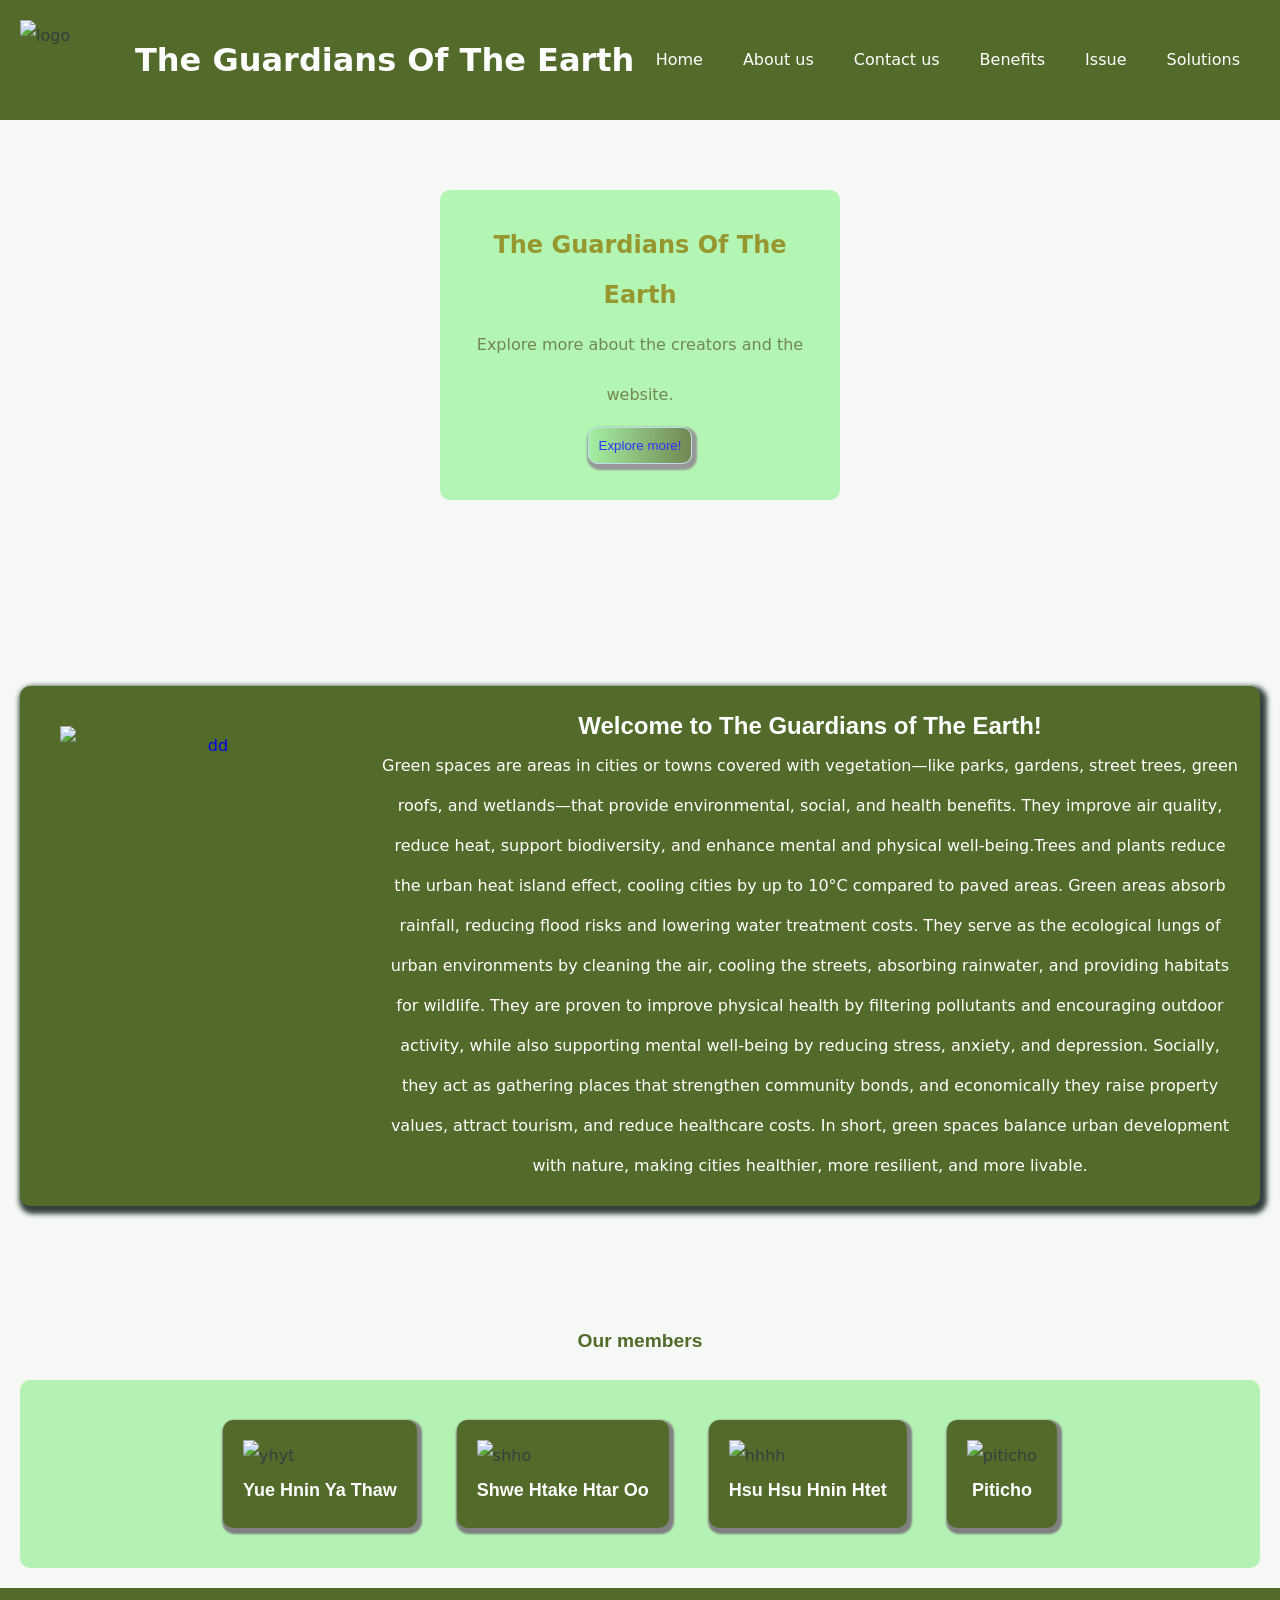
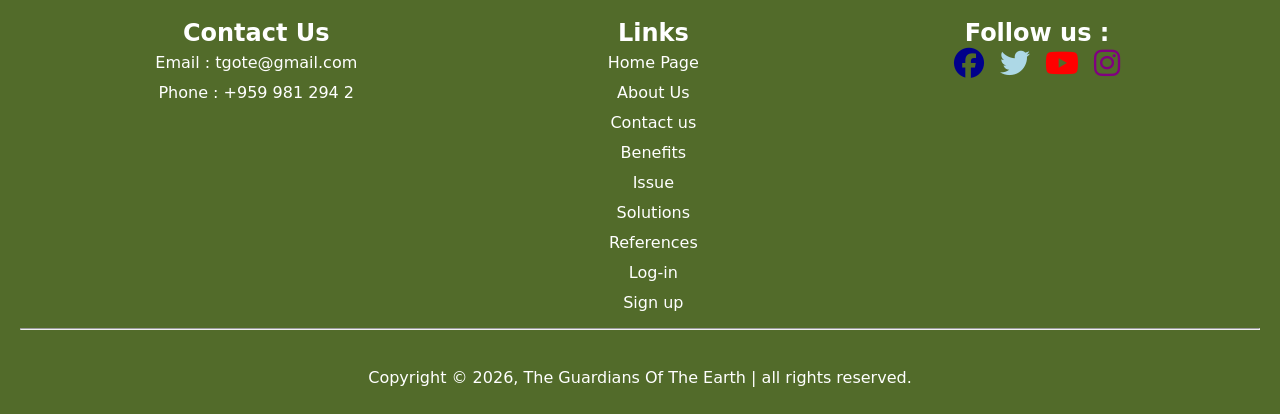
==== about_us.html @ bc776766 "Add files via upload" ====
<!DOCTYPE html>
<html lang="en">
<head>
    <meta charset="UTF-8">
    <meta name="viewport" content="width=device-width, initial-scale=1.0">
    <title>About Us</title>
    <link rel="stylesheet" href="style.css">
    <link rel="stylesheet" href="https://cdnjs.cloudflare.com/ajax/libs/font-awesome/6.5.0/css/all.min.css">
</head>
<body>
    <!--Header-->
    <div class="header">
        <div class="header-logo">
            <img src="images/Screenshot_2026-05-04_095902-removebg-preview.png" alt="logo">
            <h1>The Guardians Of The Earth</h1>
        </div>
        <!--Hamburger menu, checkbox-->
        <input type="checkbox" id="menu-check">
        <label for="menu-check" class="header-menu-icon">☰</label>
        <!--Hamburger menu ends-->
        <ul class="header-menu" type="none">
            <li><a href="index.html">Home</a></li>
            <li><a href="about_us.html">About us</a></li>
            <li><a href="contact_us.html">Contact us</a></li>
            <li><a href="benefits.html">Benefits</a></li>
            <li><a href="issue.html">Issue</a></li>
            <li><a href="daily_habits.html">Solutions</a></li>
        </ul>
    </div>
    <!--Header end-->
    <!--Content-->
    <div class="au-hero-container">
        <div class="au-hero-content">
            <h2>The Guardians Of The Earth</h2>
            <p>Explore more about the creators and the website. </p>
            <button><a href="#Intro">Explore more!</a></button>

        </div>
    </div>
    <br>
    <br>
    <br>
    <div class="au-content">
        <div class="au-container">
            <a href="images/Screenshot_2026-05-04_095902-removebg-preview.png"><img src="images/Screenshot_2026-05-04_095902-removebg-preview.png" alt="dd"></a>
            <h2 id="Intro">Welcome to The Guardians of The Earth!</h2>
            <p>Green spaces are areas in cities or towns covered with vegetation—like parks, gardens, street trees, green roofs, and wetlands—that provide environmental, social, and health benefits. They improve air quality, reduce heat, support biodiversity, and enhance mental and physical well-being.Trees and plants reduce the urban heat island effect, cooling cities by up to 10°C compared to paved areas.  Green areas absorb rainfall, reducing flood risks and lowering water treatment costs. They serve as the ecological lungs of urban environments by cleaning the air, cooling the streets, absorbing rainwater, and providing habitats for wildlife. They are proven to improve physical health by filtering pollutants and encouraging outdoor activity, while also supporting mental well‑being by reducing stress, anxiety, and depression. Socially, they act as gathering places that strengthen community bonds, and economically they raise property values, attract tourism, and reduce healthcare costs. In short, green spaces balance urban development with nature, making cities healthier, more resilient, and more livable.    <p>
        </div>
        <br>
        <br>
        <br>
    
        <h2 class="au-jj">Our members</h2>
        <div class="au-members">
            <div class="au-member-card">
                <img src="images/Yue Hnin.jpg" alt="yhyt">
                <h4>Yue Hnin Ya Thaw</h4>
            </div>
            <div class="au-member-card">
                <img src="images/shhO.jpg" alt="shho">
                <h4>Shwe Htake Htar Oo</h4>
            </div>
            <div class="au-member-card">
                <img src="images/Hsu Hsu Hnin Htet.jpg" alt="hhhh">
                <h4>Hsu Hsu Hnin Htet</h4>
            </div>
            <div class="au-member-card">
                <img src="images/Piticho.png" alt="piticho">
                <h4>Piticho</h4>
            </div>
        </div>
    </div>
    </div>
    <!--Footer start-->
    <div class="footer">
        <div class="footer-container">
            <div class="footer-content">
                <h2>Contact Us</h2>
                <p>Email : <a href=" ">tgote@gmail.com</a></p>
                <p>Phone : +959 981 294 2</p>
            </div>
            <div class="footer-links">
                <h2>Links</h2>
                <ul type="none">
                    <li><a href="#Greenspaces">Home Page</a></li>
                    <li><a href="about_us.html">About Us</a></li>
                    <li><a href="contact_us.html">Contact us</a></li>
                    <li><a href="benefits.html">Benefits</a></li>
                    <li><a href="issue.html">Issue</a></li>
                    <li><a href="daily_habits.html">Solutions</a></li>
                    <li><a href="references.html">References</a></li>
                    <li><a href="sign_in.html">Log-in</a></li>
                    <li><a href="register.html">Sign up</a></li>
                </ul>
            </div>
            <div class="footer-icons">
                <h2>Follow us : </h2>
                <a href="#" class="ft-facebook"><i class="fab fa-facebook"></i></a>
                <a href="#" class="ft-twitter"><i class="fab fa-twitter"></i></a>
                <a href="#" class="ft-youtube"><i class="fab fa-youtube"></i></a>
                <a href="#" class="ft-instagram"><i class="fab fa-instagram"></i></a>
            </div>
        </div>
        <hr>
        <br>
        <p>Copyright &copy; 2026, The Guardians Of The Earth | all rights reserved.</p>
    </div>

</body>
</html>
---- style.css ----
*{
    padding: 0px;
    margin: 0px;
    box-sizing: border-box;
}
body{
    background-color: beige;
    justify-content: center;
    align-items: center;
}
/*nav*/
.header{
    background-color: rgb(82, 107, 42);
    display: flex;
    justify-content: space-between;
    align-items: center;
    padding: 20px;
    position: sticky;
    top: 0;
    z-index: 10;
}
.header-logo{
    display: flex;
    align-items: center;
    gap: 30px;
}
.header-logo h1{
    color: white;
}
.header-logo img{
    width: 85px;
    height: 80px;
}
.header-menu{
    display: flex;
}
.header-menu li a{
    color: white;
    text-decoration: none;
    padding: 20px;
}
.header-menu li a:hover{
    background-color: skyblue;
    border-radius: 5px;
    padding: 7px;
}
#menu-check{
    display: none;
}
.header-menu-icon{
    display: none;
    font-size: 30px;
    color: skyblue;

}
@media (max-width:600px) {
    .header-menu{
        display: none;
        flex-direction: column;
        position: absolute;
        left: 0;
        top: 120px;
        width: 100%;
        background-color: rgb(42, 60, 12);
        text-align: center;
        padding: 10px;
    }
    #menu-check:checked ~ .header-menu{
        display: flex;

    }
    .header-menu-icon{
        display: block;
    }
}
/*nav-end*/
/*content*/
.homepage-hero-container{
    background: url(images/Inya-Lake-Park-in-Yangon.webp) no-repeat center bottom;
    height: 450px;
    background-size: cover;
    position: relative;
    display: flex;
    justify-content: center;
    align-items: center;
}
.homepage-hero-content{

    border-radius: 10px;
    background-color: rgb(163, 245, 164);
    opacity: 0.8;
    width: 400px;
    position: absolute;
    /*top: 140px;
    left: 550px;*/
    margin: 10px;
    padding: 30px;
    text-align: center;
    color: olive;
    line-height: 30px;
}
.homepage-hero-content p{
    color: rgb(82, 107, 42);
}
.homepage-hero-content button{
    border: 1px solid lightblue;
    border-radius: 10px;
    padding: 10px;
    background: linear-gradient(to right, lightgreen, rgb(82, 107, 42));
    box-shadow: 2px 3px 2px 3px grey;
}
.homepage-hero-content button:hover{
    background: linear-gradient(to right, rgb(82, 107, 42), lightgreen);
    transform: scale(1.05);
}
.homepage-hero-content a{
    text-decoration: none;
    color: blue;
}
.homepage-article{
    background-color: rgb(82, 107, 42);
    border-radius: 10px 50px 10px 50px;
    padding: 20px;
    margin: 10px 50px;
    box-shadow: 3px 4px 5px 4px rgb(52, 62, 34);
    text-align: center;
    line-height: 40px;
}

/*.homepage-article h2{
    color: white;
    font-family: 'Gill Sans', 'Gill Sans MT', Calibri, 'Trebuchet MS', sans-serif;
    font-size: large;
}
.homepage-article p{
    color: white;
}
.homepage-aside h2{
    color: white;
}
.homepage-aside li a{
    color: white;
    text-decoration: none;
}
.homepage-aside li a:hover{
    color: skyblue;
    text-decoration: underline;
}*/
.homepage-container-ttp{
    background-color: rgba(133, 250, 118, 0.751);
    border-radius: 10px;
    box-shadow: 3px 3px 3px 3px rgb(82, 107, 42);
    margin: 50px;
    padding: 20px;
    align-items: center;
    text-align: center;
    margin: 0px auto;
    line-height: 50px;
    width: 1300px;
}
.homepage-container-ttp h2{
    color: rgb(82, 107, 42);
    font-family: Arial, Helvetica, sans-serif;
    margin: 20px;
    padding: 20px;
}
.homepage-container-ttp p{
    color: rgb(82, 107, 42);
    line-height: 1.6;
    padding: 20px;
    margin: 20px;
}
.homepage-what-to-learn{
    display: flex;
    justify-content: center;

}
.homepage-cntnr{
    width: 300px;
    margin: 20px;
    padding: 20px;
    align-items: center;
    text-align: center;
    background-color: rgba(133, 250, 118, 0.751);
    border-radius: 10px 50px 10px 50px;
}
.homepage-cntnr img{
    width: 150px;
    border-radius: 100%;
    margin: 20px;
    padding: 20px;
}
.homepage-cntnr h2{
    text-align: center;
    color: rgb(82, 107, 42);
    margin: 10px;
    padding: 10px;
    font-family: Arial, Helvetica, sans-serif;
}
.homepage-cntnr p{
    text-align: center;
    color: rgb(82, 107, 42);
    margin: 20px;
    padding: 20px;
}
.homepage-h1{
    text-align: center;
    color: rgb(82, 107, 42);
    font-family: Arial, Helvetica, sans-serif;
}
.homepage-container{
    background-color: rgb(82, 107, 42);
    border-radius: 10px;
    padding: 20px;
    margin: 20px;
    text-align: center;
    box-shadow: 3px 4px 5px 4px;
    line-height: 40px;
    
}
h1{
    display: flex;
    justify-content: space-between;
    align-items: center;
}
.homepage-h2ppw{
    text-align: center;
    color: rgb(82, 107, 42);
    font-family: 'Gill Sans', 'Gill Sans MT', Calibri, 'Trebuchet MS', sans-serif;
    padding: 20px;
    margin: 20px;
}*/
.homepage-content{
    width: 100%;
}
.homepage-container h2{
    font-family: 'Gill Sans', 'Gill Sans MT', Calibri, 'Trebuchet MS', sans-serif;
    color: white;
    text-align: center;
    
}
.homepage-container p{
    display: flex;
    justify-content: center;
    align-items: center;
}
.homepage-container h2, p{
    text-align: center;
    color: white;
}
.homepage-container img{
    width: 300px;
    height: 300px;
    float: left;
    margin: 20px;
}
.homepage-container img:hover{
    transform: scale(1.05);
}
.homepage-container::after{
    content: " ";
    clear: both;
    display: block;
}
.homepage-card{
    width: 300px;
    background-color: rgb(202, 247, 194);
    box-shadow: 3px 4px 5px 4px rgb(82, 107, 42);
    padding: 20px;
    margin: 20px;
    border-radius: 10px;
    flex: 1;
    height: 90%;
    line-height: 30px;
    height: 400px;
}
.homepage-card p{
    text-decoration: none;
    color: black;
    text-align: center;
}
.homepage-card a{
    text-align: center;
}
.homepage-card h5:hover{
    color: rebeccapurple;
}
.homepage-card img{
    width: 100%;
    height: 180px;
    margin: 20px;
    object-fit: cover;
    display: block;
    margin: auto;
}
.homepage-container-two{
    display: flex;
    padding: 10px;
    margin: 20px;
    justify-content: center;
}
@media (max-width:768px) {
    .homepage-card{
        width: 130px;
        padding: 10px;
        margin: 10px;
        height: 180px;
    }
    .homepage-card img{
        height: 100px;
    }
}
.homepage-card:hover{
    transform: scale(1.05);
}
.homepage-h2{
    color: rgb(82, 107, 42);
    text-align: center;
    font-size: xx-large;
}
.homepage-card h3{
    text-decoration: none;
    color: navy;

}
.homepage-card h3:hover{
    text-decoration: underline;
    color: rgb(82, 107, 42);
}
.homepage-button{
    border-radius: 10px;
    padding: 10px;
    background: linear-gradient(to right, lightgreen, olive);
    box-shadow: 1px 2px 1px 2px grey;
    margin: 10px;
}
.homepage-button:hover{
    background: linear-gradient(to right, olive, lightgreen);
    transform: scale(1.1);
}
.homepage-login-wrapper{
    justify-content: center;
    display: flex;
    align-items: center;
    width: 100%;
}
.homepage-log-in{
    width: 400px;
    top: 600px;
    left: 500px;
    margin: 12px;
    padding: 30px;
    text-align: center;
}
.homepage-faq-container{
    display: flex;
    justify-content: space-between;
    align-items: center;
    padding: 20px;
    margin: 20px;
    box-shadow: 3px 4px 4px 5px grey;
    border-radius: 20px;
    background-color: rgb(82, 107, 42);
}
.homepage-faq h2{
    text-align: center;
    color: white;
    font-family: Arial, Helvetica, sans-serif;
    margin: 20px;
    padding: 20px;
}
.homepage-faq{
    flex: 1;
}
.homepage-faq details{
    background-color: rgb(157, 212, 97);
    border-bottom: 2px solid darkgreen;
    margin: 20px;
    padding: 10px;
    border-radius: 10px;
}
.homepage-faq p{
    background-color: rgb(209, 241, 196);
    border-left: 5px solid darkgreen;
    padding: 10px;
    border-radius: 10px;
    color: black;
    margin: 20px;
    padding: 20px;
}
.homepage-faq summary{
    list-style: none;
    display: flex;
    justify-content: space-between;
}
.homepage-faq details summary::after{
    content: "❯";
    color: darkgreen;
}
.homepage-faq details:open summary::after{
    transform: rotate(90deg);
}
/*footer*/
.footer{
    background-color: rgb(82, 107, 42);
    color: white;
    text-align: center;
    padding: 20px;
}
.footer-container{
    display: flex;
    justify-content: space-around;
    margin: 10px;
    line-height: 30px;
}
.footer-container a{
    color: white;
    text-decoration: none;
}
.footer-container a:hover{
    color: skyblue;
}
.footer-icons a{
    font-size: 30px;
    margin: 5px;

}
.ft-facebook i{
    color: darkblue;
}
.ft-twitter i{
    color: lightblue;
}
.ft-youtube i{
    color: red;
}
.ft-instagram i{
    color: purple;
}
@media (max-width:768px) {
    .footer-container{
        flex-direction: column;
        gap: 20px;
    }
}
/*Home page end*/
/*Log in page start*/
.sign-login{
    border: 2px solid olive;
    border-radius: 10px;
    width: 400px;
    padding: 10px;
    background-color: white;
    box-shadow: 3px 4px 2px 3px rgb(82, 107, 42);
    margin: auto;
}
.sign-login input{
    width: 100%;
    padding: 10px;
}
.sign-content h2{
    color: olive;
    text-align: center;
    font-family: Arial, Helvetica, sans-serif;
    margin: 20px;
    padding: 20px;
}
.sign-login h2{
    color: rgb(82, 107, 42);
    font-size: xx-large;
}
.sign-login p{
    color: rgb(82,107,42);
}
.sign-login label, .sign-register label{
    font-size: medium;
}
.sign-login-form{
    margin: 20px;
    padding: 20px;
}
.sign-input input{
    border-radius: 10px;
    padding: 10px;
    background: linear-gradient(to right, lightgreen, olive);
    box-shadow: 1px 2px 1px 2px grey;
}
.sign-input input:hover{
    transform: scale(1.05);
}
.sign-register{
    border-radius: 10px;
    width: 400px;
    padding: 20px;
    background-color: white;
    box-shadow: 3px 4px 3px 2px rgb(82,107,42);
    margin: auto;
    padding: 20px;
}
.sign-register input{
    width: 100%;
    padding: 10px;
}
.rgt-term-agreement{
    display: flex;
    justify-content: center;
    gap: 8px;
}
.rgt-term-agreement input{
    width: auto;
}
.sign-register p{
    color: rgb(82, 107, 42);
}
.sign-register h2{
    color: rgb(82,107,42);
    font-family: Arial, Helvetica, sans-serif;
}
.sign-content a{
    text-align: center;
    color: olive;
    font-size: large;
    font-family: Arial, Helvetica, sans-serif;
    margin: 20px;
    padding: 20px;
    align-items: center;
}
@media (max-width:768px) {
    .sign-login{
    border: 2px solid olive;
    border-radius: 10px;
    width: fit-content;
    padding: 20px;
    background-color: rgb(94, 149, 100);
    margin: auto;
    align-items: center;
    justify-content: center;
    text-align: center;
}
}
.sign-container-form a{
    color: blue;
    font-size: smaller;
}
.register-content{
    margin: 20px;
    padding: 20px;
}
.rgt-term-agreement span{
    font-size: medium;

}
@media (max-width:1188px) {
    .sign-login{
        flex-direction: column;
        align-items: center;
    }
}
@media (max-width:1024px) {
    .sign-content{
        width: fit-content;
        margin: auto;
        width: 80%;
    }
}
@media (min-width:768px) {
    .sign-content{
        width: 70%;
        width: fit-content;
        margin: auto;
    }
}
/*Register page end*/
/*contact us page start*/
*{
            margin: 0;
            padding: 0;
            box-sizing: border-box;
        }
        body {
            font-family: Inter, system-ui, sans-serif;
            background: #f5f8f4;
            color: #33403d;
            line-height:2;
        }
        .contact_hero_container{
            background: linear-gradient(to right, #d4ffc6, #c2f2d2, #e1e8df );
            background-size: cover;
            border-radius: 0 0 50px 50px;
            height: 350px;
            display: flex;
            justify-content: center;
            align-items: center;
 
        }
        .contact_hero_content{
            padding: 30px;
            text-align: center;
            color: #002508;
            transition:0.5s ;
        }
        .contact_hero_content:hover{
            transform: translateX(20px);
            background-color: rgba(171, 239, 171, 0.4);
            border-radius: 10px;
        }
        .ad-container{
            padding: 30px;
            color: #002508;
        }
        .address-mail{
            width: 95%;
            display: flex;
            justify-content:space-evenly;
            align-items: flex-end;
            background-color: white;
            border-radius: 30px;
            box-shadow: 2px 2px 3px 4px rgb(249, 247, 247);
            padding: 20px;
            margin: auto;
            gap: 30px;
        }
        .address{
            flex: 3;
            padding: 40px;
            font-size: 18px;
            line-height: 30px;
        }      
        .mail{
            flex: 4;
            padding: 20px;
        }
        form{
            border-radius: 10px;
            font-size: 20px;
        }
        form input, form textarea {
            width: 100%;
            padding: 10px;
            border: 1px solid rgb(224, 240, 197);
            border-radius: 5px;
            background-color: rgb(244, 247, 239);
        }
        .form-btn{
            width: 100%;
            background-color: rgb(82,107,42);
            padding: 10px;
            border: 1px solid darkolivegreen;
            border-radius: 10px;
            color: white;
            margin-top: 10px;
            transition: all 0.5s linear;
        }
        .form-btn:hover{
            transform: translateY(-10px);
            box-shadow: 0 0 25px rgba(43, 74, 66, 0.6);
        }
        .contact-address{
            background-color: rgb(199, 234, 144);
            margin: 20px;
            padding: 20px;
            border-radius: 10px;
        }
        .contact-address p, h1{
            color: rgb(82,107,42);
            text-align: center;
        }
/*Contact us ends*/

/*daily habit*/
/* HERO SECTION */
.benefits-hero{
    display: flex;
    justify-content: space-around;
    align-items: center;
    background-color: rgb(82, 107, 42);
    color: white;
    margin: 30px;
    padding: 30px;
    border-radius: 20px;
    box-shadow: 5px 5px 10px gray;
}
 
.benefits-hero img{
    width: 350px;
    border-radius: 20px;
}
 
.benefits-hero-text{
    width: 50%;
}
 
.benefits-hero-text h1{
    font-size: 40px;
    margin-bottom: 20px;
}
 
.benefits-hero-text p{
    line-height: 1.6;
}
 
/* BENEFIT BOX */
 
.benefits-box{
    display: flex;
    align-items: center;
    gap: 30px;
    background-color: rgb(82, 107, 42);
    color: white;
    margin: 30px;
    padding: 30px;
    border-radius: 20px;
    box-shadow: 5px 5px 10px gray;
}
 
.benefits-box img{
    width: 300px;
    border-radius: 20px;
}
 
.benefits-box h2{
    margin-bottom: 15px;
}
 
.benefits-box p{
    line-height: 1.6;
}
 
.benefits-reverse{
    flex-direction: row-reverse;
}
 
/* CARDS */
 
.benefits-cards{
    display: flex;
    justify-content: center;
    gap: 20px;
    margin: 40px;
    flex-wrap: wrap;
}
 
.benefits-card{
    background-color: rgb(82, 107, 42);
    color: white;
    width: 250px;
    padding: 25px;
    text-align: center;
    border-radius: 20px;
    box-shadow: 5px 5px 10px gray;
}
 
.benefits-card i{
    font-size: 40px;
    margin-bottom: 15px;
}
 
.benefits-card h3{
    margin-bottom: 10px;
}
 
.benefits-card p{
    line-height: 1.5;
}
 
/* QUOTE */
 
.benefits-quote{
    background-color: rgb(82, 107, 42);
    color: white;
    text-align: center;
    margin: 30px;
    padding: 40px;
    border-radius: 20px;
    box-shadow: 5px 5px 10px gray;
}
.benefits-hero-text h1{
    color: white;
    text-align: center;
}
.dh-container{
    background-color: rgb(82, 107, 42);
    margin: 40px 50px;
    padding: 20px;
    border-radius: 20px;
    display: flex;
    justify-content: center;
    align-items: center;
    box-shadow: 2px 2px 15px gray;
}
 
/* IMAGE */
.dh-container-image{
    flex: 1;
    display: flex;
    flex-wrap: wrap;
    gap: 30px;
    margin-left: 100px;
}
.dh-container-image img{
    width: 350px;
    height: 250px;
    border-radius: 20px;
}
 
/* TEXT */
.dh-container-text{
    flex: 1;
    color: white;
} 
.dh-container-text h2{
    margin-bottom: 20px;
    font-size: 40px;
}
 
.dh-container-text p{
    line-height: 1.8;
    font-size: 22px;
}
 
/* REVERSE */
.dh-reverse{
    flex-direction: row;
}
 
/* RESPONSIVE */
@media (max-width:768px){
 
    .container{
        flex-direction: column;
        text-align: center;
    }
 
    .container-image img{
        width: 100%;
        height: auto;
    }
 
}
.benefits-container{
    margin: 20px;
}
/*Daily Habit*/
/*Daily Habit*/
/*Daily Habit*/
/*About us start*/
.au-hero-container{
    background: url(images/1-0-768x506\ \(1\).jpg) no-repeat center bottom;
    height: 450px;
    background-size: cover;
    position: relative;
    display: flex;
    justify-content: center;
    align-items: center;
}
.au-hero-content{
    border-radius: 10px;
    background-color: rgb(163, 245, 164);
    opacity: 0.8;
    width: 400px;
    position: absolute;
    margin: 10px;
    padding: 30px;
    text-align: center;
    color: olive;
    line-height: 50px;
}
.au-hero-content p{
    color: rgb(82, 107, 42);
}
.au-hero-content button{
    border: 1px solid lightblue;
    border-radius: 10px;
    padding: 10px;
    background: linear-gradient(to right, lightgreen, rgb(82, 107, 42));
    box-shadow: 2px 3px 2px 3px grey;
}
.au-hero-content button:hover{
    background: linear-gradient(to right, rgb(82, 107, 42), lightgreen);
    transform: scale(1.05);
}
.au-hero-content a{
    text-decoration: none;
    color: blue;
 
}
.au-content{
    width: 100%;
}
.au-container h2{
    font-family: 'Gill Sans', 'Gill Sans MT', Calibri, 'Trebuchet MS', sans-serif;
    color: white;
    text-align: center;
    
}
.au-container p{
    display: flex;
    justify-content: center;
    align-items: center;
}
.au-container h2, p{
    text-align: center;
    color: white;
}
.au-container img{
    width: 300px;
    height: 300px;
    float: left;
    margin: 20px;
}
.au-container img:hover{
    transform: scale(1.05);
}
.au-container::after{
    content: " ";
    clear: both;
    display: block;
}
.au-container{
    background-color: rgb(82, 107, 42);
    border-radius: 10px;
    padding: 20px;
    margin: 20px;
    text-align: center;
    box-shadow: 3px 4px 5px 4px;
    line-height: 50px;
    
}
.au-container{
    background-color: rgb(82, 107, 42);
    border-radius: 10px;
    padding: 20px;
    margin: 20px;
    text-align: center;
    box-shadow: 3px 4px 5px 4px;
    line-height: 40px;
}
.au-big-container{
    display: flex;
}
.au-h2{
    font-family: Arial, Helvetica, sans-serif;
    font-size: large;
    text-align: center;
    color: rgb(82, 107, 42);
}
.au-member-card{
    background-color: rgb(82,107,42);
    margin: 20px;
    padding: 20px;
    border-radius: 10px;
    box-shadow: 2px 3px 2px 3px grey;
    width: fit-content;
    gap: 20px;
}
.au-member-card img{
    width: 250px;
    height: 250px;
}
.au-member-card h4{
    text-align: center;
    font-size: large;
    font-family: Arial, Helvetica, sans-serif;
    color: white;
}
.au-members{
    display: flex;
    align-items: center;
    justify-content: center;
    background-color: rgba(179, 242, 179, 0.997);
    border-radius: 10px;
    margin: 20px;
    padding: 20px;
}
.au-jj{
    text-align: center;
    font-size: larger;
    font-family: 'Trebuchet MS', 'Lucida Sans Unicode', 'Lucida Grande', 'Lucida Sans', Arial, sans-serif;
    color: rgb(82,107,42);
}
.au-member-card:hover{
    transform: scale(1.05);
}
@media (max-width:900px) {
    .au-member-card img{
        width: 100px;
        height: 100px;
    }
    .au-member-card{
        height: 90%;
        flex: 1;
    }
}
@media (max-width:768px) {
    .au-member-card img{
        width: 70px;
        height: 70px;
    }
    .au-member-card{
        height: 90%;
        flex: 1;
    }
}
@media (max-width:600px) {
    .au-members{
        flex-direction: column;
        margin: 20px;
        padding: 20px;
    }
    .au-member-card{
        display: flex;
        margin: 20px;
        padding: 20px;
        width: 90%;
        flex: 1;
    }
}
/*About us end*/
/*Issue start*/

.issues-hero{
    background: url(images/Image\ \(35\).jpg) no-repeat center bottom;
    height: 450px;
    background-size: cover;
    position: relative;
    display: flex;
    justify-content: center;
    align-items: center;
}
 
.issues-hero h2{
    font-size:55px;
    margin-bottom:20px;
}
 
.issues-hero p{
    font-size:22px;
    margin-bottom:20px;
}
 
.issues-hero button{
    padding:12px 25px;
    border:none;
    background-color:blue;
    color:white;
    border-radius:5px;
    font-size:18px;
}
 
.intro,.dqeq,.about,.issues,.benefits,.habits,.contact,.references{
    padding:60px;
    line-height:1.8;
}
 
.issue-card, .perspective-box{
    background-color:rgb(157, 212, 97);
    padding:20px;
    margin:20px 0;
    border-left:5px solid rgb(82,107,42);
    margin: 20px;
    padding: 20px;
    border-radius: 10px;
    line-height: 30px;
}
 
.contact form{
    display:flex;
    flex-direction:column;
    gap:15px;
    max-width:500px;
}
 
.contact input,.contact textarea{
    padding:12px;
}
 
.contact button{
    padding:12px;
    background-color:blue;
    color:white;
    border:none;
}
.issues-hero-content{
    border: 2px solid navy;
    border-radius: 10px;
    background-color: skyblue;
    opacity: 0.8;
    width: 400px;
    position: absolute;
    margin: 10px;
    padding: 30px;
    text-align: center;
    color: olive;
    line-height: 50px;
}
.issues-container{
    display: flex;
    width: fit-content;
}
.issues-h2{
    text-align: center;
    color: rgb(82, 107, 42);
    font-family: 'Trebuchet MS', 'Lucida Sans Unicode', 'Lucida Grande', 'Lucida Sans', Arial, sans-serif;
}
.issues-faq-container{
    display: flex;
    justify-content: space-between;
    align-items: center;
    padding: 20px;
    margin: 20px;
    box-shadow: 3px 4px 4px 5px grey;
    border-radius: 20px;
    background-color: rgb(82, 107, 42);
}
.issues-faq h2{
    text-align: center;
    color: white;
    font-family: Arial, Helvetica, sans-serif;
    margin: 20px;
    padding: 20px;
}
.issues-faq{
    flex: 1;
}
.issues-faq details{
    background-color: rgb(157, 212, 97);
    border-bottom: 2px solid darkgreen;
    margin: 20px;
    padding: 10px;
    border-radius: 10px;
}
.issues-faq p{
    background-color: rgb(209, 241, 196);
    border-left: 5px solid darkgreen;
    padding: 10px;
    border-radius: 10px;
    color: black;
    margin: 20px;
    padding: 20px;
}
.issues-faq summary{
    list-style: none;
    display: flex;
    justify-content: space-between;
}
.issues-faq details summary::after{
    content: "❯";
    color: darkgreen;
}
.issues-faq details:open summary::after{
    transform: rotate(90deg);
}
.issues-container{
    display: flex;
    flex-wrap: wrap;
    justify-content: center;
    gap: 40px;
}
.issue-card{
    width: 25%;
}
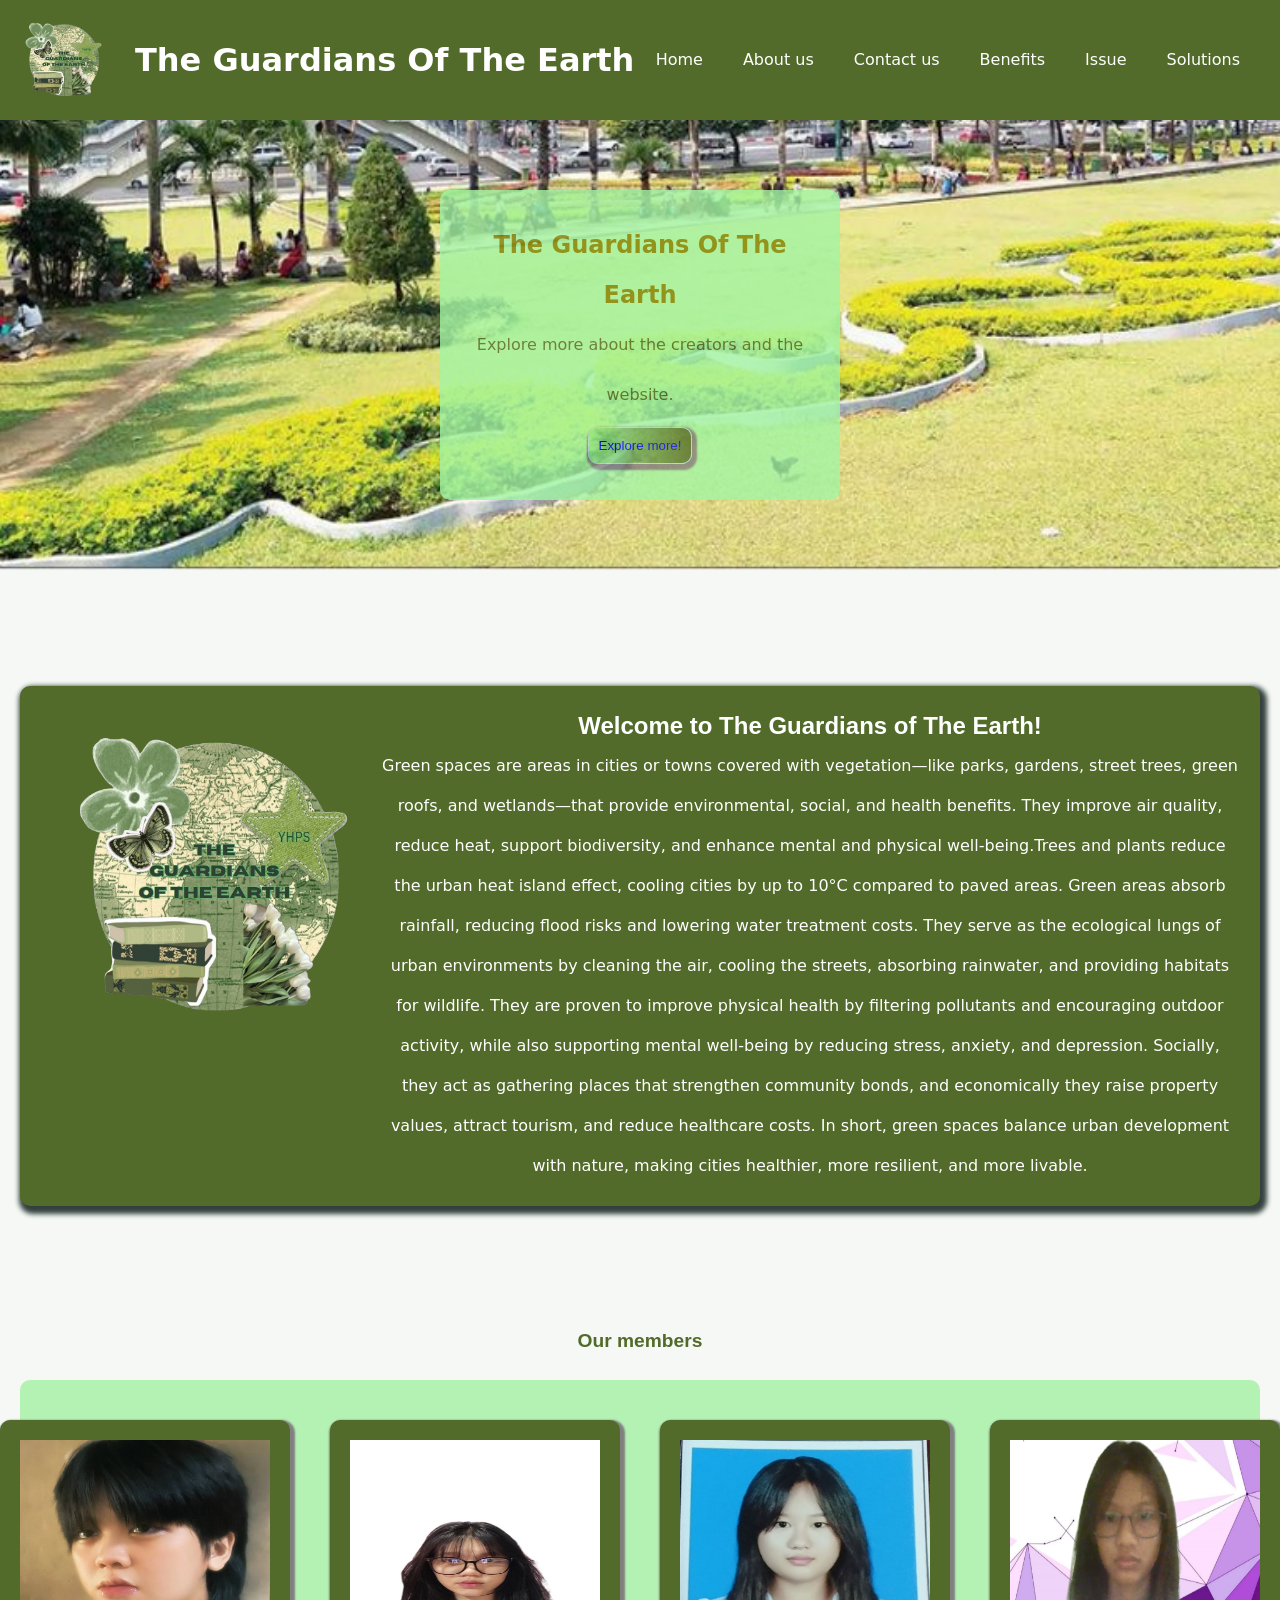
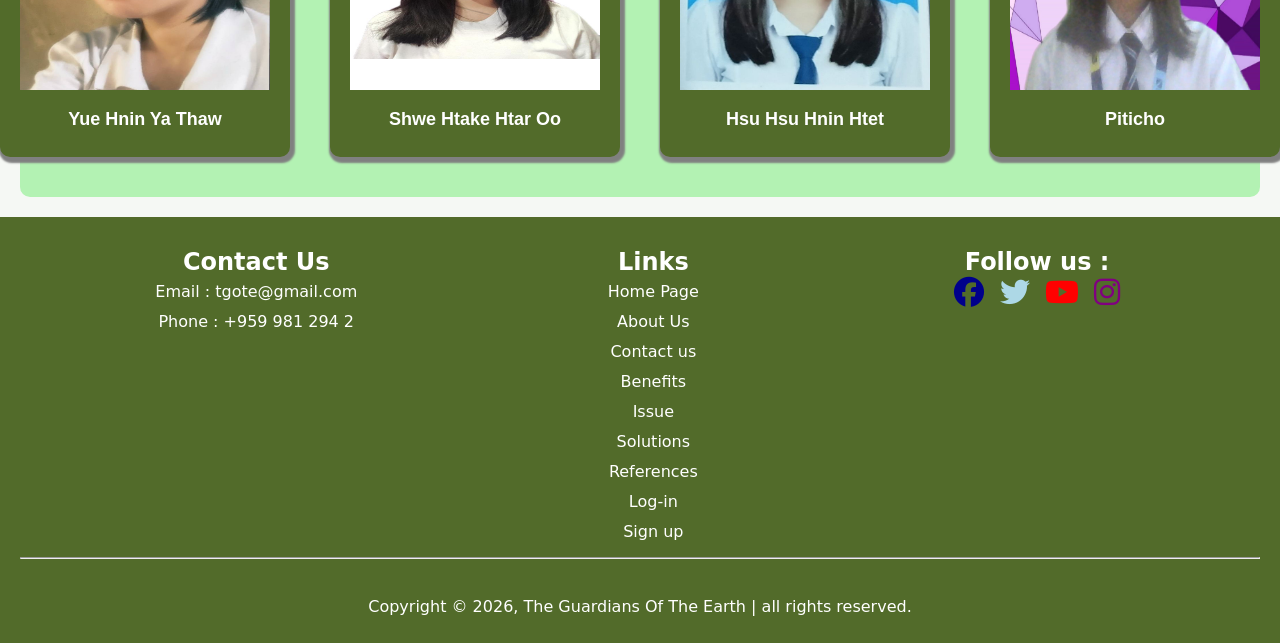
==== commit 512e3f74: "Update about_us.html" ====
--- a/about_us.html
+++ b/about_us.html
@@ -57,7 +57,7 @@
                 <h4>Yue Hnin Ya Thaw</h4>
             </div>
             <div class="au-member-card">
-                <img src="images/shhO.jpg" alt="shho">
+                <img src="images/Media (8).jpg" alt="shho">
                 <h4>Shwe Htake Htar Oo</h4>
             </div>
             <div class="au-member-card">
@@ -107,4 +107,4 @@
     </div>
 
 </body>
-</html>+</html>
